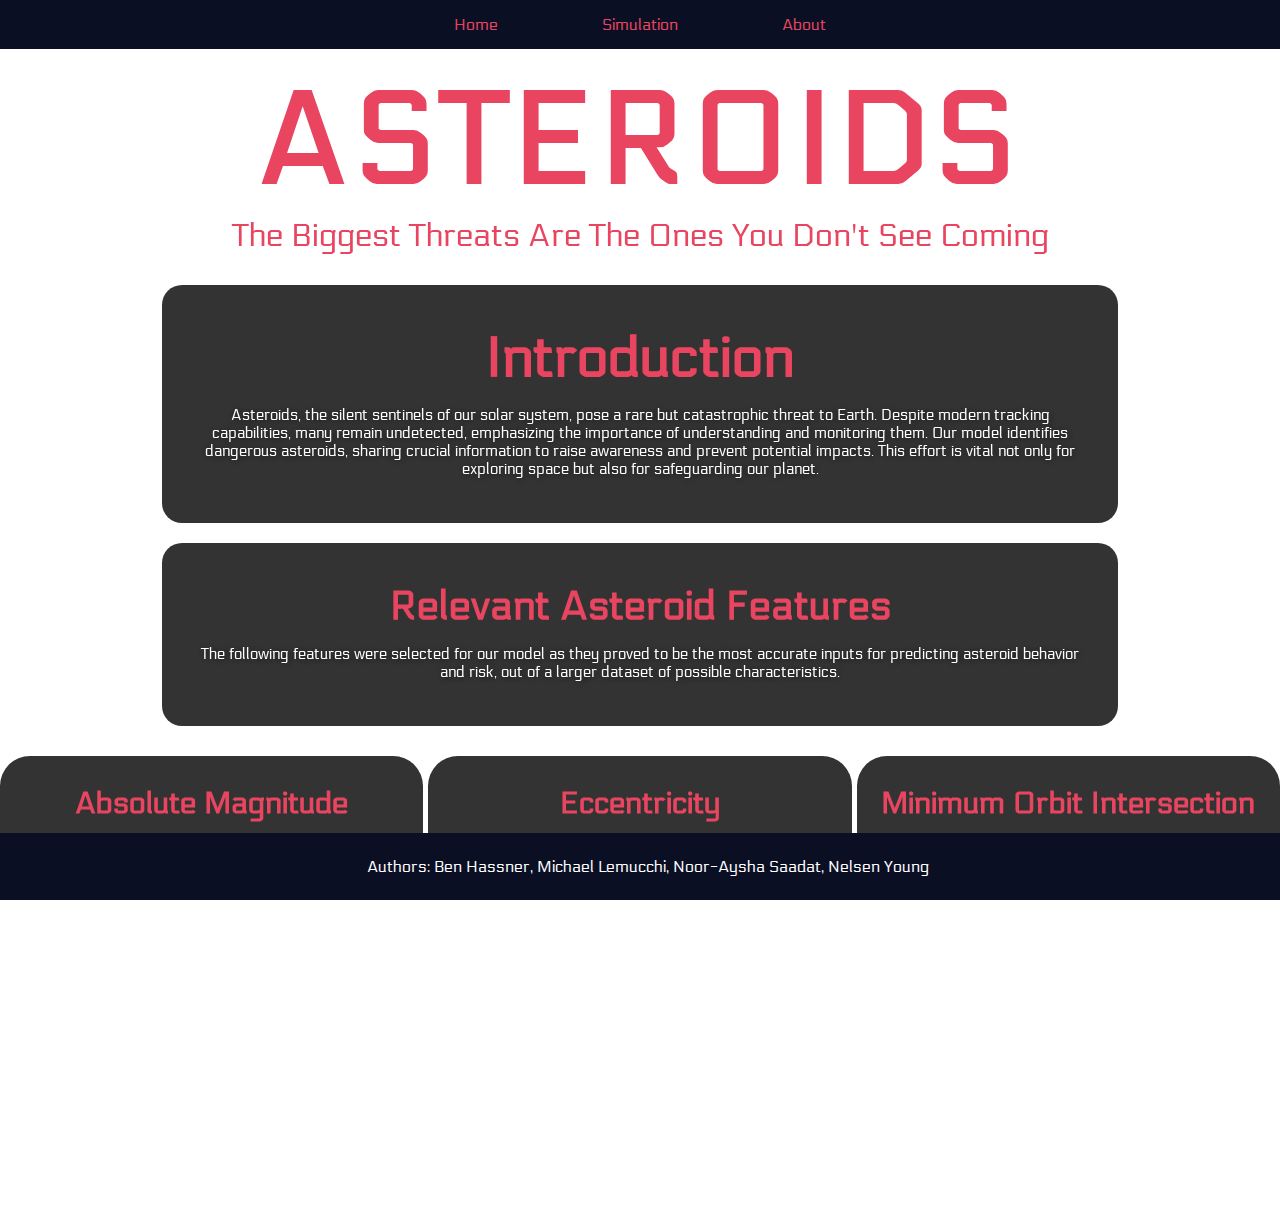
==== EDA/ASTEROIDS/Home Page/index.html @ dae1bbcb "neon title, changed spacing of subtitle" ====
<!DOCTYPE html>
<html lang="en">
<head>
    <meta charset="UTF-8">
    <meta name="viewport" content="width=device-width, initial-scale=1.0">
    <title>Asteroid Prediction</title>
    <link rel="stylesheet" href="style.css" type="text/css">
    <link href="https://fonts.googleapis.com/css2?family=Electrolize&display=swap" rel="stylesheet">
</head>
<body>

    <!-- Navigation -->
    <nav class="Navigation">
        <a href="#Home">Home</a>
        <a href="#Simulation">Simulation</a>
        <a href="#About">About</a>
    </nav>

    <!-- Video Background -->
    <div class="video-background">
        <iframe src="https://www.youtube.com/embed/K8zQaBtyq9Y?autoplay=1&mute=1&controls=0&loop=1&playlist=K8zQaBtyq9Y" 
        frameborder="0" allow="autoplay; fullscreen" allowfullscreen></iframe>
    </div>

    <!-- Title -->
    <header class="Title">
        <h1>ASTEROIDS</h1>
        <p>The Biggest Threats Are The Ones You Don't See Coming</p>
    </header>

    <!--BALLS BALLS BALLS BALLS BALLS BALLS BALLS BALLS--> 

    <!-- Main -->
    <main> 

        <!-- Introduction -->
        <div class="Introduction">
            <h2>Introduction</h2>
            <p>
                Asteroids, the silent sentinels of our solar system, pose a rare but catastrophic threat to Earth.
                Despite modern tracking capabilities, many remain undetected, emphasizing the importance of 
                understanding and monitoring them. Our model identifies dangerous asteroids, sharing crucial 
                information to raise awareness and prevent potential impacts. This effort is vital not only for 
                exploring space but also for safeguarding our planet.
            </p>
        </div>
        
        <!-- Features -->
        <div class="relevantFeatures">
            <h2>Relevant Asteroid Features</h2>
            <p>The following features were selected for our model as they proved to be the most accurate inputs for predicting
                asteroid behavior and risk, out of a larger dataset of possible characteristics.
            </p>
        </div>
    
            <section class="feature">

                <div>
                    <h3>Absolute Magnitude</h3>
                    <ul>
                        <li>Measures asteroid's brightness from a standard distance</li>
                        <li>Lower values indicate larger asteroids</li>
                    </ul>
                </div>

                <div>
                    <h3>Eccentricity</h3>
                    <ul>
                        <li>Describes the shape of the orbit</li>
                        <li>Higher values suggest more elongated orbits</li>
                    </ul>
                </div>

                <div>
                    <h3>Minimum Orbit Intersection</h3>
                    <ul>
                        <li>Measures closest approach to Earth's orbit</li>
                        <li>Key metric for impact risk assessment</li>
                    </ul>
                </div>

                <div>
                    <h3>Orbit Uncertainty</h3>
                    <ul>
                        <li>Indicates reliability of orbit data</li>
                        <li>Higher values mean greater prediction errors</li>
                    </ul>
                </div>

                <div>
                    <h3>Perihelion Distance</h3>
                    <ul>
                        <li>Closest distance to the Sun</li>
                        <li>Affects potential threat level to Earth</li>
                    </ul>
                </div>

                <div>
                    <h3>Relative Velocity</h3>
                    <ul>
                        <li>In kilometers per hour</li>
                        <li>Measures speed relative to Earth</li>
                        <li>Important for assessing kinetic impact potential</li>
                    </ul>
                </div>

            </section>
        
    </main>

    <!-- Footer -->
    <footer class="Authors">
        <p>Authors: Ben Hassner, Michael Lemucchi, Noor-Aysha Saadat, Nelsen Young</p>
    </footer>
</body>
</html>
---- EDA/ASTEROIDS/Home Page/style.css ----
body, html {
    width: 100vw;
    height: 100vh;
    margin: 0;
    padding: 0;
    overflow-x: hidden; /* Hide horizontal scroll */
    font-family: 'Electrolize', sans-serif;
 }
 
 .video-background {
    position: fixed;
    top: -20%; /* Adjust top to zoom in */
    left: -20%; /* Adjust left to zoom in */
    width: 140%; /* Increase width to cover adjustment */
    height: 140%; /* Increase height to cover adjustment */
    z-index: -1; /* Place behind everything */
 }
 
 .video-background iframe {
    position: absolute;
    top: 0;
    left: 0;
    width: 100%;
    height: 100%;
    pointer-events: none; /* Disables mouse events */
    filter: brightness(60%);
 }

 
 .Navigation {
    position: fixed;
    top: 0;
    width: 100%;
    background-color: rgba(10, 15, 36);
    z-index: 1000; 
    text-align: center;
    padding: 15px 0;
 }
 
 .Navigation a {
    color: #e94560;
    text-decoration: none;
    margin: 0 30px;
    padding: 10px 20px;
    border-radius: 5px;
    transition: background-color 0.3s, color 0.3s;
 }
 
 .Navigation a:hover {
    background-color: #0f3460;
    color: #ffffff;
    box-shadow: 0 2px 5px rgba(0, 0, 0, 0.2);
 }
 
 
 .Title {
    text-align: center;
    padding: 10px; 
    color: #FFF; 
 }
 
 .Title h1 {
    font-size: 8em;
    letter-spacing: 0.05em;
    color: #e94560; 
    margin-bottom: 0; 
    margin-top: 55px;
    animation: neon-pulse 2.0s infinite alternate; /* Neon pulse animation */
   }

   @keyframes neon-pulse {
      from {
         text-shadow: 
               -2px -2px 0 rgba(255, 255, 255, 0.5),  
               2px -2px 0 rgba(255, 255, 255, 0.5),
               -2px  2px 0 rgba(54, 51, 51, 0.5),
               2px  2px 0 rgba(255, 255, 255, 0.5),
               0px  0px 5px rgba(0, 0, 0, 0.5), /* Keep the 3D effect shadows */
               0 0 10px #e945de; /* Pink neon glow */
      }
      to {
         text-shadow: 
               -2px -2px 0 rgba(255, 255, 255, 0.5),  
               2px -2px 0 rgba(255, 255, 255, 0.5),
               -2px  2px 0 rgba(54, 51, 51, 0.5),
               2px  2px 0 rgba(255, 255, 255, 0.5),
               0px  0px 5px rgba(0, 0, 0, 0.5), /* Keep the 3D effect shadows */
               0 0 25px #e945de; /* Increase glow intensity */
      }
   }

 .Title p {
    font-size: 2em; 
    color: #e94560;
    margin: 0 0 20px 0;
 }
 
 .Introduction {
    margin: auto;
    padding: 30px;
    background-color: rgba(0, 0, 0, 0.8); 
    border-radius: 20px;
    width: 70%;
}

.relevantFeatures {
   margin: auto;
   margin-top: 20px;
   padding: 30px;
   background-color: rgba(0, 0, 0, 0.8); 
   border-radius: 20px;
   width: 70%;
}

.Introduction h2 {
    color: #e94560; /* Header colors */
    font-size: 3.5rem;
    margin: 10px;
    text-align: center;
}

.relevantFeatures h2 {
    color: #e94560; /* Header colors */
    font-size: 2.5rem;
    margin: 10px;
    text-align: center;
}

.Introduction p, .relevantFeatures p {
    text-shadow: 1px 1px 8px rgba(0,0,0,0.8); /* Text shadow for better readability */
    font-size: 15px;
    text-align: center;
    color: #FFF;
}


.feature {
    display: grid;
    grid-template-columns: repeat(3, 1fr); 
    gap: 5px;
    margin: 30px 0 80px 0;
    color: #FFF; 
 }

 .feature div {
    background-color: rgba(0, 0, 0, 0.8); 
    border-radius: 30px;
 }
 
 
 .feature h3 {
    font-size: 30px;
    color: #e94560;
    text-align: center;
 }
 
 .feature ul {
    list-style-type: disc; 
 }

 .feature ul > li {
    text-align: left;
    font-size: 18px;
 }
 


 .Authors {
    background-color: #0a0f24;
    color: white;
    padding: 8px;
    position: fixed;
    bottom: 0;
    width: 100%;
    font-size: 16px;
    text-align: center;
 }
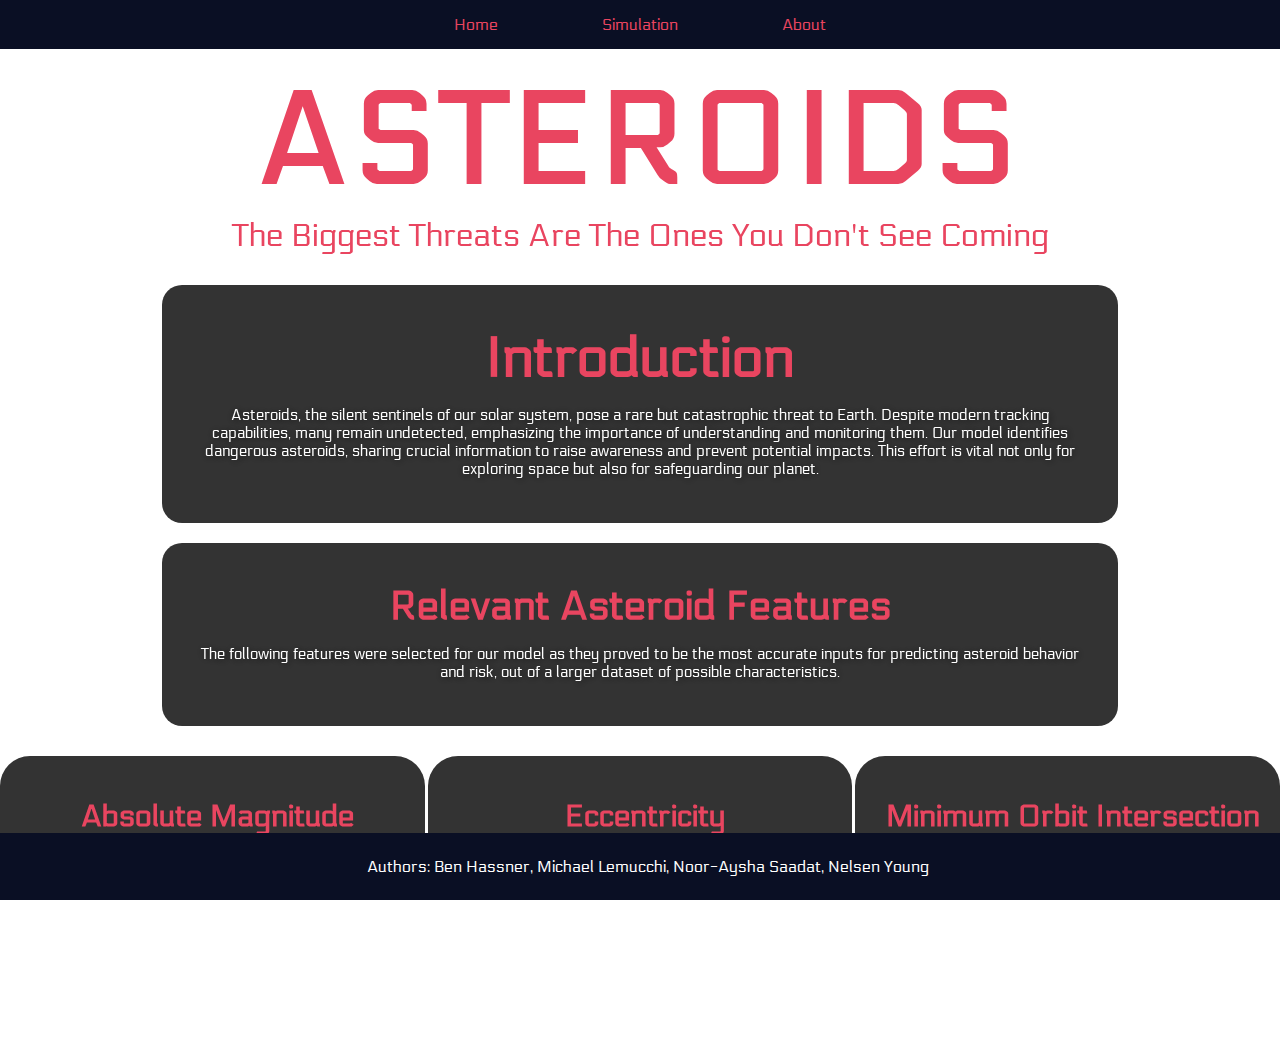
==== commit 362f7aaa: "V1.3" ====
--- a/EDA/ASTEROIDS/Home Page/index.html
+++ b/EDA/ASTEROIDS/Home Page/index.html
@@ -6,6 +6,7 @@
     <title>Asteroid Prediction</title>
     <link rel="stylesheet" href="style.css" type="text/css">
     <link href="https://fonts.googleapis.com/css2?family=Electrolize&display=swap" rel="stylesheet">
+    <script src="script.js" defer></script>
 </head>
 <body>
 
@@ -28,7 +29,6 @@
         <p>The Biggest Threats Are The Ones You Don't See Coming</p>
     </header>
 
-    <!--BALLS BALLS BALLS BALLS BALLS BALLS BALLS BALLS--> 
 
     <!-- Main -->
     <main> 
@@ -38,10 +38,10 @@
             <h2>Introduction</h2>
             <p>
                 Asteroids, the silent sentinels of our solar system, pose a rare but catastrophic threat to Earth.
-                Despite modern tracking capabilities, many remain undetected, emphasizing the importance of 
-                understanding and monitoring them. Our model identifies dangerous asteroids, sharing crucial 
-                information to raise awareness and prevent potential impacts. This effort is vital not only for 
-                exploring space but also for safeguarding our planet.
+               Despite modern tracking capabilities, many remain undetected, emphasizing the importance of
+               understanding and monitoring them. Our model identifies dangerous asteroids, sharing crucial
+               information to raise awareness and prevent potential impacts. This effort is vital not only for
+               exploring space but also for safeguarding our planet.
             </p>
         </div>
         
@@ -54,54 +54,77 @@
         </div>
     
             <section class="feature">
-
-                <div>
-                    <h3>Absolute Magnitude</h3>
-                    <ul>
-                        <li>Measures asteroid's brightness from a standard distance</li>
-                        <li>Lower values indicate larger asteroids</li>
-                    </ul>
+    
+                <div class="card">
+                    <div class="card-front">
+                        <h3>Absolute Magnitude</h3>
+                    </div>
+                    <div class="card-back">
+                        <p>Measures asteroid's brightness from a standard distance,
+                            Lower values indicate larger Asteroids
+                        </p>
+                    </div>
                 </div>
 
-                <div>
-                    <h3>Eccentricity</h3>
-                    <ul>
-                        <li>Describes the shape of the orbit</li>
-                        <li>Higher values suggest more elongated orbits</li>
-                    </ul>
+                <div class="card">
+                    <div class="card-front">
+                        <h3>Eccentricity</h3>
+                    </div>
+                    <div class="card-back">
+                        <p>
+                            Describes the shape of the orbit,
+                            Higher values suggest more elongated orbits
+                        </p>
+                    </div>
                 </div>
 
-                <div>
-                    <h3>Minimum Orbit Intersection</h3>
-                    <ul>
-                        <li>Measures closest approach to Earth's orbit</li>
-                        <li>Key metric for impact risk assessment</li>
-                    </ul>
+                <div class="card">
+                    <div class="card-front">
+                        <h3>Minimum Orbit Intersection</h3>
+                    </div>
+                    
+                    <div class="card-back">
+                        <p>
+                            Measures closest approach to Earth's orbit,
+                            Key metric for impact risk assessment
+                        </p>
+                    </div>
                 </div>
 
-                <div>
-                    <h3>Orbit Uncertainty</h3>
-                    <ul>
-                        <li>Indicates reliability of orbit data</li>
-                        <li>Higher values mean greater prediction errors</li>
-                    </ul>
+                <div class="card">
+                    <div class="card-front">
+                        <h3>Orbit Uncertainty</h3>
+                    </div>
+                    <div class="card-back">
+                        <p>
+                            Indicates reliability of orbit data,
+                            Higher values mean greater prediction errors
+                        </p>
+                    </div>
                 </div>
 
-                <div>
-                    <h3>Perihelion Distance</h3>
-                    <ul>
-                        <li>Closest distance to the Sun</li>
-                        <li>Affects potential threat level to Earth</li>
-                    </ul>
+                <div class="card">
+                    <div class="card-front">
+                        <h3>Perihelion Distance</h3>
+                    </div>
+                    <div class="card-back">
+                        <p>
+                            Closest distance to the Sun,
+                            Affects potential threat level to Earth
+                        </p>
+                    </div>
+                    
                 </div>
 
-                <div>
-                    <h3>Relative Velocity</h3>
-                    <ul>
-                        <li>In kilometers per hour</li>
-                        <li>Measures speed relative to Earth</li>
-                        <li>Important for assessing kinetic impact potential</li>
-                    </ul>
+                <div class="card">
+                    <div class="card-front">
+                        <h3>Relative Velocity</h3>
+                    </div>
+                    <div class="card-back">
+                        <p>In kilometers per hour, Measures speed relative to Earth,
+                            Important for assessing kinetic impact potential
+                        </p>
+                    </div>
                 </div>
 
             </section>
--- a/EDA/ASTEROIDS/Home Page/style.css
+++ b/EDA/ASTEROIDS/Home Page/style.css
@@ -23,7 +23,7 @@
     width: 100%;
     height: 100%;
     pointer-events: none; /* Disables mouse events */
-    filter: brightness(60%);
+    filter: brightness(600%);
  }
 
  
@@ -68,26 +68,27 @@
     animation: neon-pulse 2.0s infinite alternate; /* Neon pulse animation */
    }
 
-   @keyframes neon-pulse {
-      from {
-         text-shadow: 
-               -2px -2px 0 rgba(255, 255, 255, 0.5),  
-               2px -2px 0 rgba(255, 255, 255, 0.5),
-               -2px  2px 0 rgba(54, 51, 51, 0.5),
-               2px  2px 0 rgba(255, 255, 255, 0.5),
-               0px  0px 5px rgba(0, 0, 0, 0.5), /* Keep the 3D effect shadows */
-               0 0 10px #e945de; /* Pink neon glow */
-      }
-      to {
-         text-shadow: 
-               -2px -2px 0 rgba(255, 255, 255, 0.5),  
-               2px -2px 0 rgba(255, 255, 255, 0.5),
-               -2px  2px 0 rgba(54, 51, 51, 0.5),
-               2px  2px 0 rgba(255, 255, 255, 0.5),
-               0px  0px 5px rgba(0, 0, 0, 0.5), /* Keep the 3D effect shadows */
-               0 0 25px #e945de; /* Increase glow intensity */
-      }
+@keyframes neon-pulse {
+   from {
+      text-shadow: 
+            -2px -2px 0 rgba(255, 255, 255, 0.5),  
+            2px -2px 0 rgba(255, 255, 255, 0.5),
+            -2px  2px 0 rgba(54, 51, 51, 0.5),
+            2px  2px 0 rgba(255, 255, 255, 0.5),
+            0px  0px 5px rgba(0, 0, 0, 0.5), /* Keep the 3D effect shadows */
+            0 0 10px #e945de; /* Pink neon glow */
    }
+   to {
+      text-shadow: 
+            -2px -2px 0 rgba(255, 255, 255, 0.5),  
+            2px -2px 0 rgba(255, 255, 255, 0.5),
+            -2px  2px 0 rgba(54, 51, 51, 0.5),
+            2px  2px 0 rgba(255, 255, 255, 0.5),
+            0px  0px 5px rgba(0, 0, 0, 0.5), /* Keep the 3D effect shadows */
+            0 0 25px #e945de; /* Increase glow intensity */
+   }
+}
+
 
  .Title p {
     font-size: 2em; 
@@ -135,35 +136,52 @@
 
 
 .feature {
-    display: grid;
-    grid-template-columns: repeat(3, 1fr); 
-    gap: 5px;
-    margin: 30px 0 80px 0;
-    color: #FFF; 
- }
+   display: grid;
+   grid-template-columns: repeat(3, 1fr); 
+   gap: 3px;
+   margin: 30px 0 80px 0;
+   color: #FFF; 
+   perspective: 1000px; /* Needed for the flip effect */
+}
 
- .feature div {
-    background-color: rgba(0, 0, 0, 0.8); 
-    border-radius: 30px;
- }
- 
- 
- .feature h3 {
-    font-size: 30px;
-    color: #e94560;
-    text-align: center;
- }
- 
- .feature ul {
-    list-style-type: disc; 
- }
+.card {
+   background-color: rgba(0, 0, 0, 0.8); 
+   border-radius: 30px;
+   position: relative;
+   height: 100px; /* adjust based on content */
+   transform-style: preserve-3d;
+   transition: transform 0.5s;
+   padding: 5px;
+}
 
- .feature ul > li {
-    text-align: left;
-    font-size: 18px;
- }
- 
+.card-front, .card-back {
+   position: absolute;
+   width: 100%;
+   height: 100%;
+   backface-visibility: hidden; /* Prevents the back from being visible when flipped */
+   display: flex;
+   align-items: center;
+   justify-content: center;
+   border-radius: 30px;
+}
 
+
+.card-back {
+   transform: rotateY(180deg);
+   color: white;
+   text-align: center;
+}
+
+.card.flipped {
+   transform: rotateY(180deg);
+}
+
+.feature h3 {
+   font-size: 30px;
+   color: #e94560;
+   text-align: center;
+}
+   
 
  .Authors {
     background-color: #0a0f24;
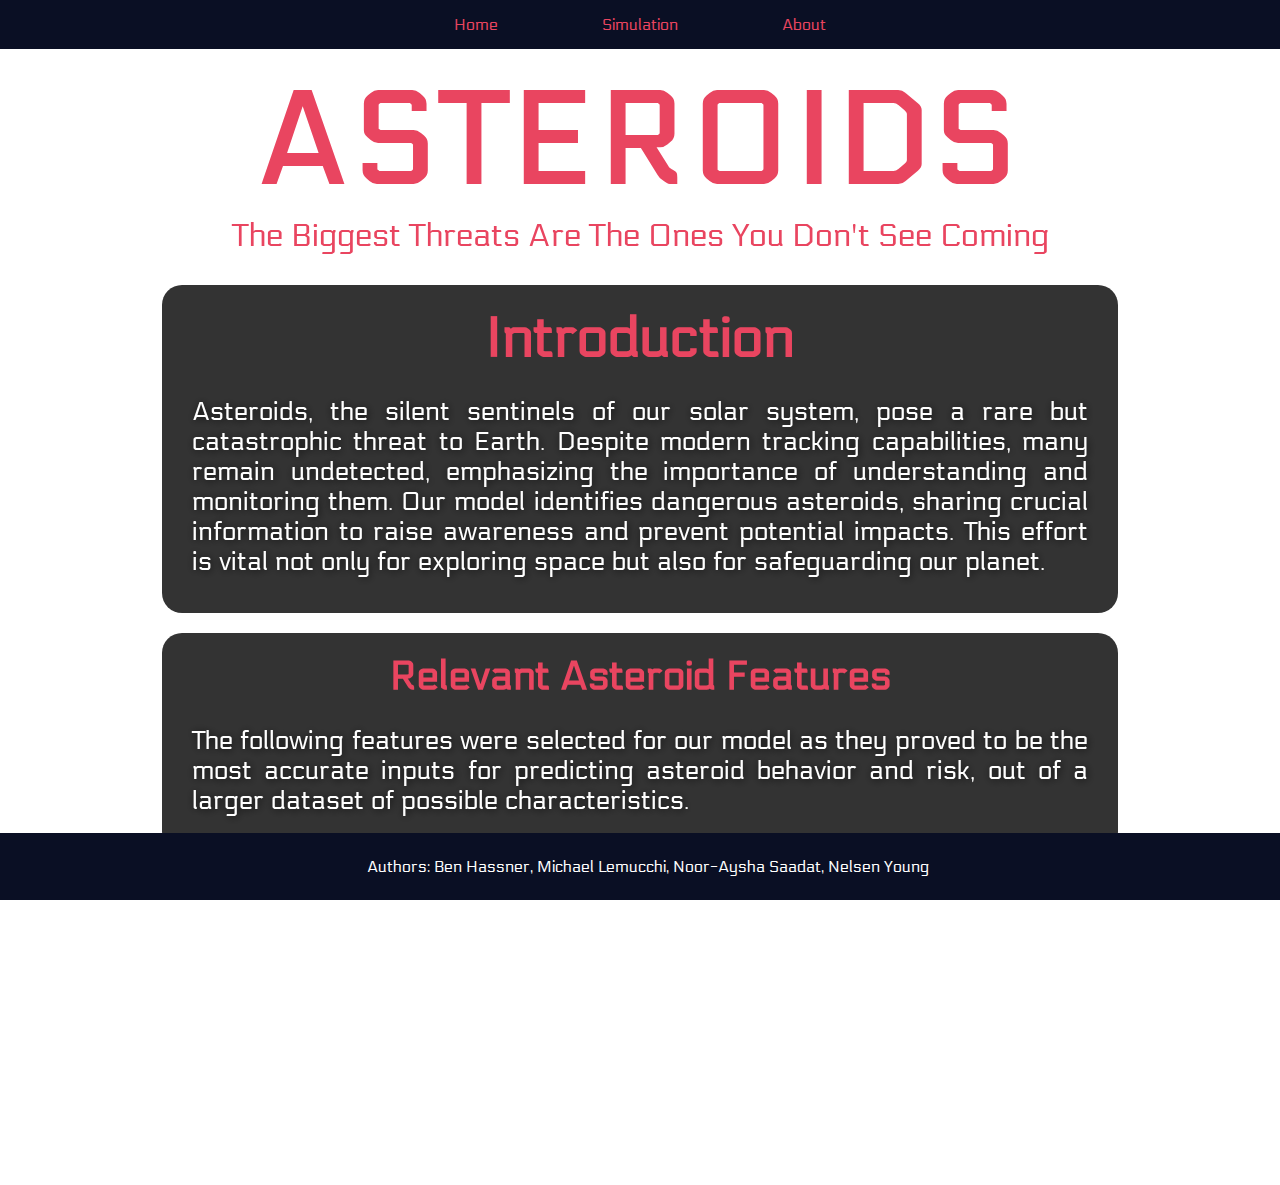
==== commit 24ce6015: "all the changes I've ever made in the history of all of time testicle" ====
--- a/EDA/ASTEROIDS/Home Page/index.html
+++ b/EDA/ASTEROIDS/Home Page/index.html
@@ -37,7 +37,7 @@
         <div class="Introduction">
             <h2>Introduction</h2>
             <p>
-                Asteroids, the silent sentinels of our solar system, pose a rare but catastrophic threat to Earth.
+               Asteroids, the silent sentinels of our solar system, pose a rare but catastrophic threat to Earth.
                Despite modern tracking capabilities, many remain undetected, emphasizing the importance of
                understanding and monitoring them. Our model identifies dangerous asteroids, sharing crucial
                information to raise awareness and prevent potential impacts. This effort is vital not only for
@@ -60,8 +60,8 @@
                         <h3>Absolute Magnitude</h3>
                     </div>
                     <div class="card-back">
-                        <p>Measures asteroid's brightness from a standard distance,
-                            Lower values indicate larger Asteroids
+                        <p>Measures asteroid's brightness from a standard distance.
+                            Lower values indicate larger asteroids 
                         </p>
                     </div>
                 </div>
@@ -72,7 +72,7 @@
                     </div>
                     <div class="card-back">
                         <p>
-                            Describes the shape of the orbit,
+                            Describes the shape of the orbit.
                             Higher values suggest more elongated orbits
                         </p>
                     </div>
@@ -85,8 +85,8 @@
                     
                     <div class="card-back">
                         <p>
-                            Measures closest approach to Earth's orbit,
-                            Key metric for impact risk assessment
+                            Measures closest approach to Earth's orbit.
+                            This is a key metric for impact risk assessment.
                         </p>
                     </div>
                 </div>
@@ -97,7 +97,7 @@
                     </div>
                     <div class="card-back">
                         <p>
-                            Indicates reliability of orbit data,
+                            Indicates reliability of orbit data.
                             Higher values mean greater prediction errors
                         </p>
                     </div>
@@ -109,7 +109,7 @@
                     </div>
                     <div class="card-back">
                         <p>
-                            Closest distance to the Sun,
+                            Closest distance to the Sun.
                             Affects potential threat level to Earth
                         </p>
                     </div>
--- a/EDA/ASTEROIDS/Home Page/style.css
+++ b/EDA/ASTEROIDS/Home Page/style.css
@@ -23,7 +23,7 @@
     width: 100%;
     height: 100%;
     pointer-events: none; /* Disables mouse events */
-    filter: brightness(600%);
+    filter: brightness(60%);
  }
 
  
@@ -98,7 +98,7 @@
  
  .Introduction {
     margin: auto;
-    padding: 30px;
+    padding: 10px 30px 10px 30px;
     background-color: rgba(0, 0, 0, 0.8); 
     border-radius: 20px;
     width: 70%;
@@ -107,7 +107,7 @@
 .relevantFeatures {
    margin: auto;
    margin-top: 20px;
-   padding: 30px;
+   padding: 10px 30px 10px 30px;
    background-color: rgba(0, 0, 0, 0.8); 
    border-radius: 20px;
    width: 70%;
@@ -129,8 +129,8 @@
 
 .Introduction p, .relevantFeatures p {
     text-shadow: 1px 1px 8px rgba(0,0,0,0.8); /* Text shadow for better readability */
-    font-size: 15px;
-    text-align: center;
+    font-size: 26px;
+    text-align: justify;
     color: #FFF;
 }
 
@@ -150,7 +150,7 @@
    position: relative;
    height: 100px; /* adjust based on content */
    transform-style: preserve-3d;
-   transition: transform 0.5s;
+   transition: transform 1s;
    padding: 5px;
 }
 
@@ -165,15 +165,22 @@
    border-radius: 30px;
 }
 
+.card-back p {
+   text-align: center;
+   padding: 5px 15px 5px 15px;
+   margin: 5px;
+   font-size: 18px;
+}
+
 
 .card-back {
-   transform: rotateY(180deg);
+   transform: rotateX(180deg);
    color: white;
    text-align: center;
 }
 
 .card.flipped {
-   transform: rotateY(180deg);
+   transform: rotateX(180deg);
 }
 
 .feature h3 {
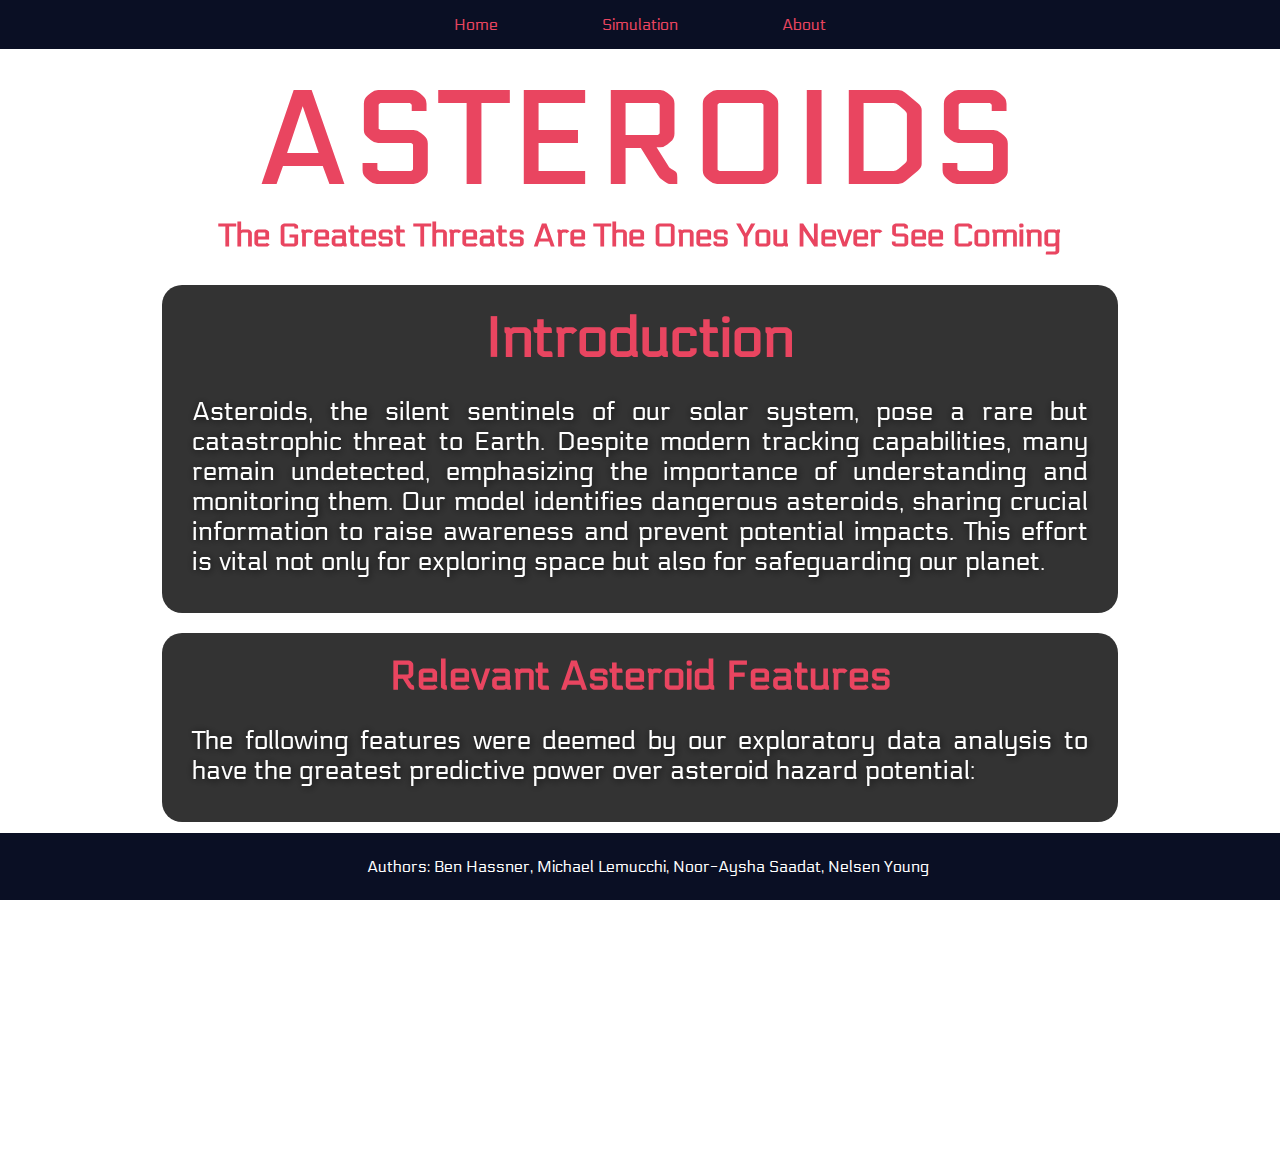
==== commit 1c82aaa0: "made cards scale when hovered over, changed minor font stuff" ====
--- a/EDA/ASTEROIDS/Home Page/index.html
+++ b/EDA/ASTEROIDS/Home Page/index.html
@@ -26,7 +26,7 @@
     <!-- Title -->
     <header class="Title">
         <h1>ASTEROIDS</h1>
-        <p>The Biggest Threats Are The Ones You Don't See Coming</p>
+        <p>The Greatest Threats Are The Ones You Never See Coming</p>
     </header>
 
 
@@ -48,8 +48,9 @@
         <!-- Features -->
         <div class="relevantFeatures">
             <h2>Relevant Asteroid Features</h2>
-            <p>The following features were selected for our model as they proved to be the most accurate inputs for predicting
-                asteroid behavior and risk, out of a larger dataset of possible characteristics.
+            <p>
+                The following features were deemed by our exploratory data analysis to
+                have the greatest predictive power over asteroid hazard potential:
             </p>
         </div>
     
@@ -60,8 +61,8 @@
                         <h3>Absolute Magnitude</h3>
                     </div>
                     <div class="card-back">
-                        <p>Measures asteroid's brightness from a standard distance.
-                            Lower values indicate larger asteroids 
+                        <p>Measures an asteroid's intrinsic brightness, as if it were 1 AU 
+                            from both the Sun and the observer. Lower values indicate larger asteroids.
                         </p>
                     </div>
                 </div>
@@ -72,8 +73,9 @@
                     </div>
                     <div class="card-back">
                         <p>
-                            Describes the shape of the orbit.
-                            Higher values suggest more elongated orbits
+                            Eccentricity measures how elongated an asteroid's orbit is. 
+                            A value of 0 indicates a circular orbit, while values closer to 1 
+                            indicate more elongated orbits.
                         </p>
                     </div>
                 </div>
@@ -85,8 +87,8 @@
                     
                     <div class="card-back">
                         <p>
-                            Measures closest approach to Earth's orbit.
-                            This is a key metric for impact risk assessment.
+                            The smallest distance between the orbital paths of an asteroid and Earth, 
+                            indicating potential close approaches.
                         </p>
                     </div>
                 </div>
@@ -97,8 +99,8 @@
                     </div>
                     <div class="card-back">
                         <p>
-                            Indicates reliability of orbit data.
-                            Higher values mean greater prediction errors
+                            Measures how precisely an asteroid's orbit is known. Lower values 
+                            indicate a more precisely determined orbit.
                         </p>
                     </div>
                 </div>
@@ -109,8 +111,8 @@
                     </div>
                     <div class="card-back">
                         <p>
-                            Closest distance to the Sun.
-                            Affects potential threat level to Earth
+                            Perihelion distance is the closest distance between an 
+                            asteroid and the Sun.
                         </p>
                     </div>
                     
@@ -121,8 +123,8 @@
                         <h3>Relative Velocity</h3>
                     </div>
                     <div class="card-back">
-                        <p>In kilometers per hour, Measures speed relative to Earth,
-                            Important for assessing kinetic impact potential
+                        <p>The speed (in kilometers per hour) at which an asteroid moves 
+                            relative to Earth during close approaches.
                         </p>
                     </div>
                 </div>
--- a/EDA/ASTEROIDS/Home Page/style.css
+++ b/EDA/ASTEROIDS/Home Page/style.css
@@ -94,6 +94,13 @@
     font-size: 2em; 
     color: #e94560;
     margin: 0 0 20px 0;
+    font-weight: 1000;
+    text-shadow: 
+            -2px -2px 0 rgba(255, 255, 255, 0.5),  
+            2px -2px 0 rgba(255, 255, 255, 0.5),
+            -2px  2px 0 rgba(54, 51, 51, 0.5),
+            2px  2px 0 rgba(255, 255, 255, 0.5),
+            0px  0px 5px rgba(0, 0, 0, 0.5), /* Keep the 3D effect shadows */
  }
  
  .Introduction {
@@ -152,6 +159,12 @@
    transform-style: preserve-3d;
    transition: transform 1s;
    padding: 5px;
+}
+
+.card:hover {
+   cursor: pointer; /* This changes the cursor to a hand (pointer) */
+   transform: scale(1.05); /* Adds a scaling effect on hover */
+   transition-duration: 0.45s;
 }
 
 .card-front, .card-back {
@@ -172,7 +185,6 @@
    font-size: 18px;
 }
 
-
 .card-back {
    transform: rotateX(180deg);
    color: white;
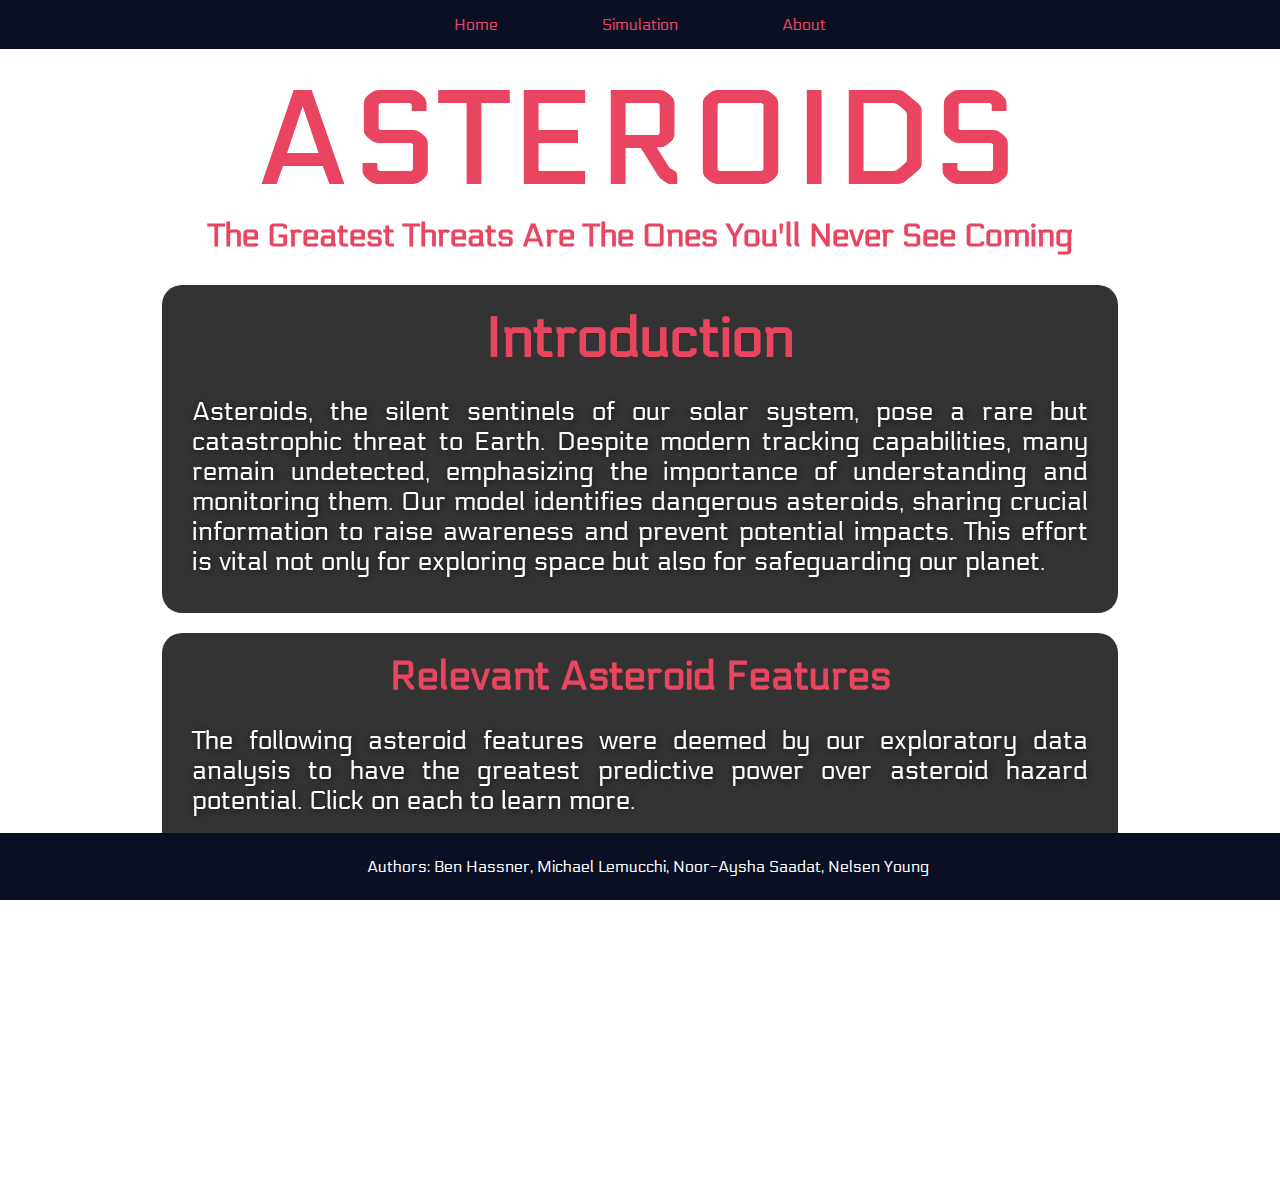
==== commit cd2cec0d: "modified webpage a bit, visualized DTC and got feature importances" ====
--- a/EDA/ASTEROIDS/Home Page/index.html
+++ b/EDA/ASTEROIDS/Home Page/index.html
@@ -26,7 +26,7 @@
     <!-- Title -->
     <header class="Title">
         <h1>ASTEROIDS</h1>
-        <p>The Greatest Threats Are The Ones You Never See Coming</p>
+        <p>The Greatest Threats Are The Ones You'll Never See Coming</p>
     </header>
 
 
@@ -49,8 +49,9 @@
         <div class="relevantFeatures">
             <h2>Relevant Asteroid Features</h2>
             <p>
-                The following features were deemed by our exploratory data analysis to
-                have the greatest predictive power over asteroid hazard potential:
+                The following asteroid features were deemed by our exploratory data analysis to
+                have the greatest predictive power over asteroid hazard potential. Click on each
+                to learn more.
             </p>
         </div>
     
@@ -73,7 +74,7 @@
                     </div>
                     <div class="card-back">
                         <p>
-                            Eccentricity measures how elongated an asteroid's orbit is. 
+                            Measures how elongated an asteroid's orbit is. 
                             A value of 0 indicates a circular orbit, while values closer to 1 
                             indicate more elongated orbits.
                         </p>
@@ -111,8 +112,7 @@
                     </div>
                     <div class="card-back">
                         <p>
-                            Perihelion distance is the closest distance between an 
-                            asteroid and the Sun.
+                            The smallest distance between an asteroid and the Sun.
                         </p>
                     </div>
                     
--- a/EDA/ASTEROIDS/Home Page/style.css
+++ b/EDA/ASTEROIDS/Home Page/style.css
@@ -23,7 +23,7 @@
     width: 100%;
     height: 100%;
     pointer-events: none; /* Disables mouse events */
-    filter: brightness(60%);
+    filter: brightness(70%);
  }
 
  
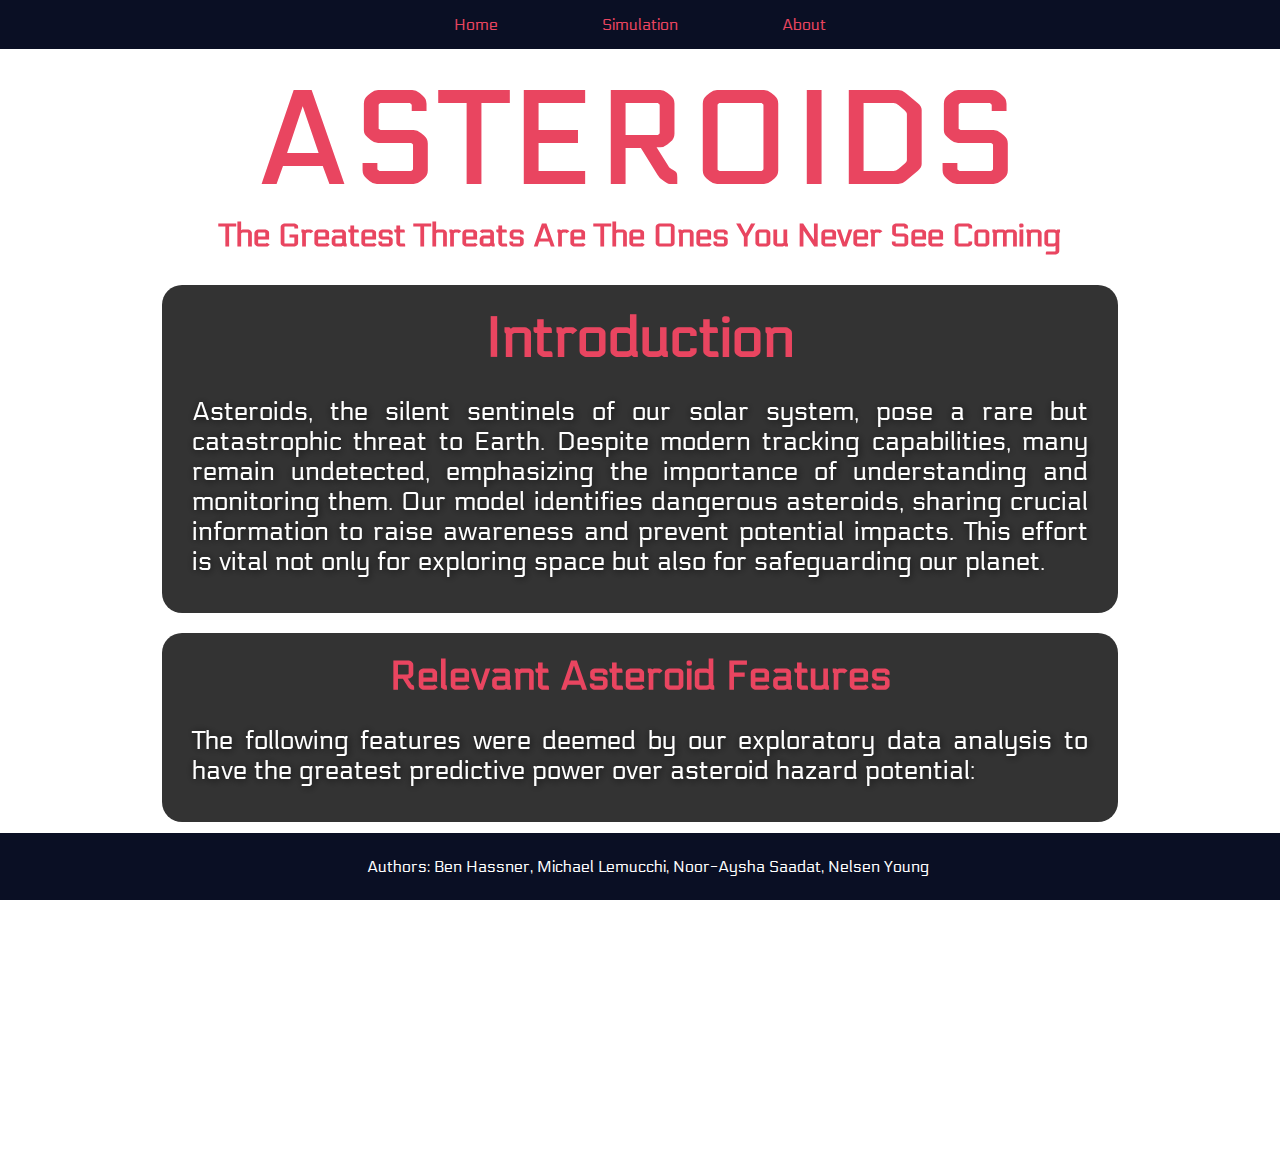
==== commit bbd6edeb: "created hazardous page and reroute to landing page" ====
--- a/EDA/ASTEROIDS/Home Page/index.html
+++ b/EDA/ASTEROIDS/Home Page/index.html
@@ -12,9 +12,9 @@
 
     <!-- Navigation -->
     <nav class="Navigation">
-        <a href="#Home">Home</a>
-        <a href="#Simulation">Simulation</a>
-        <a href="#About">About</a>
+        <a href="index.html">Home</a>
+        <a href="">Simulation</a>
+        <a href="">About</a>
     </nav>
 
     <!-- Video Background -->
@@ -26,7 +26,7 @@
     <!-- Title -->
     <header class="Title">
         <h1>ASTEROIDS</h1>
-        <p>The Greatest Threats Are The Ones You'll Never See Coming</p>
+        <p>The Greatest Threats Are The Ones You Never See Coming</p>
     </header>
 
 
@@ -49,9 +49,8 @@
         <div class="relevantFeatures">
             <h2>Relevant Asteroid Features</h2>
             <p>
-                The following asteroid features were deemed by our exploratory data analysis to
-                have the greatest predictive power over asteroid hazard potential. Click on each
-                to learn more.
+                The following features were deemed by our exploratory data analysis to
+                have the greatest predictive power over asteroid hazard potential:
             </p>
         </div>
     
@@ -74,7 +73,7 @@
                     </div>
                     <div class="card-back">
                         <p>
-                            Measures how elongated an asteroid's orbit is. 
+                            Eccentricity measures how elongated an asteroid's orbit is. 
                             A value of 0 indicates a circular orbit, while values closer to 1 
                             indicate more elongated orbits.
                         </p>
@@ -112,7 +111,8 @@
                     </div>
                     <div class="card-back">
                         <p>
-                            The smallest distance between an asteroid and the Sun.
+                            Perihelion distance is the closest distance between an 
+                            asteroid and the Sun.
                         </p>
                     </div>
                     
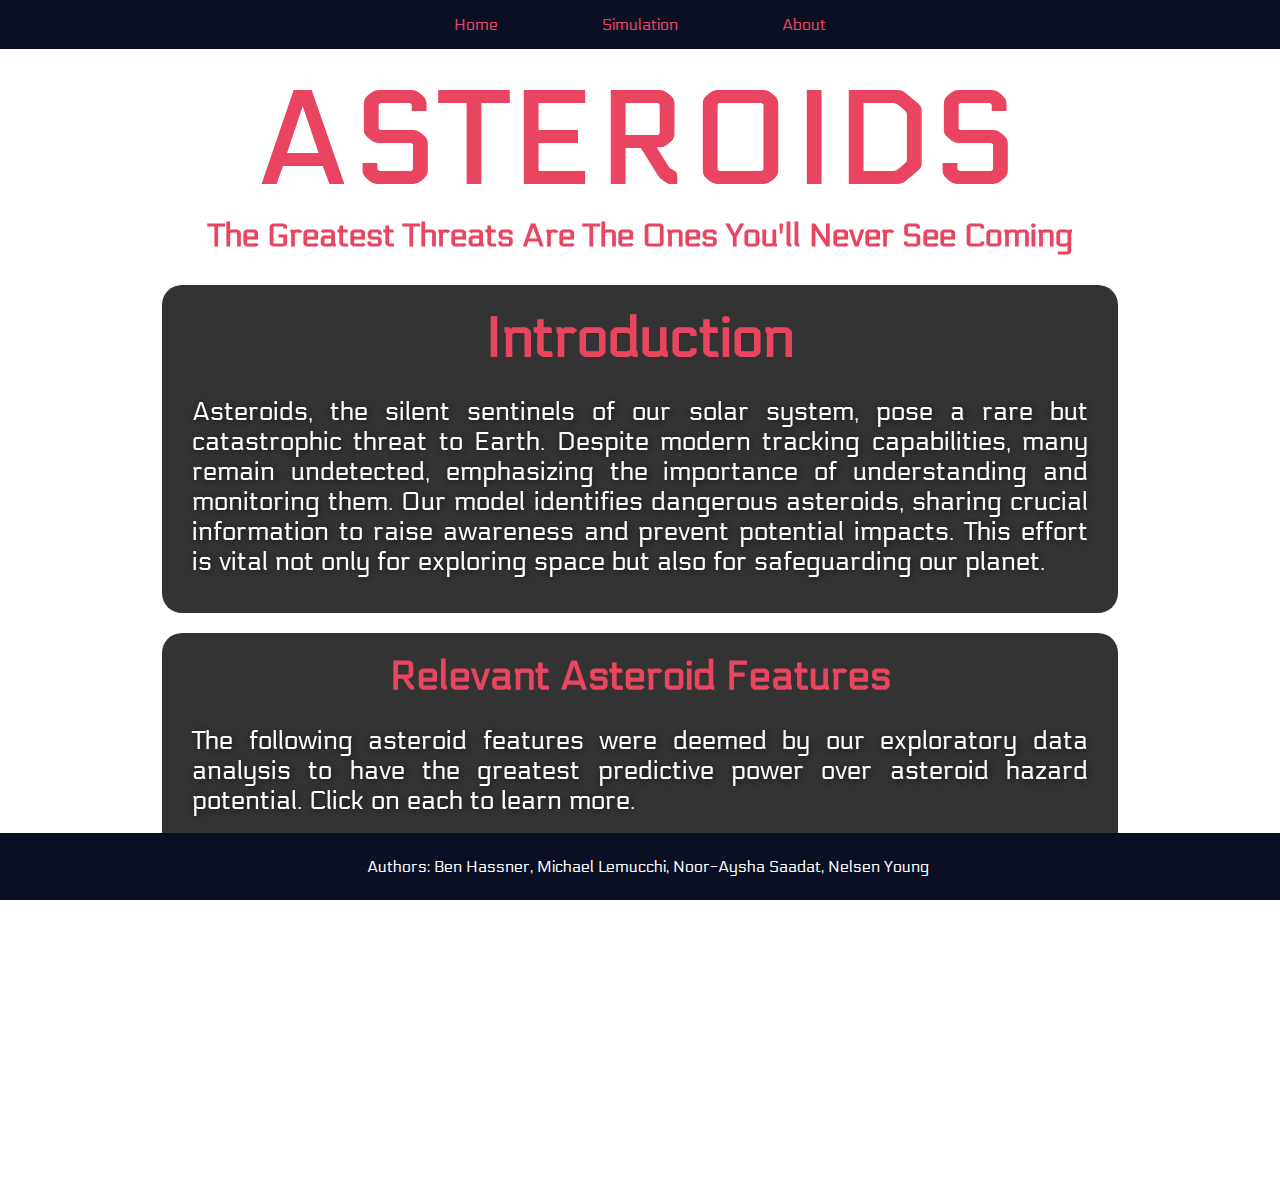
==== commit c0fab46f: "Merge branch 'Ben' of https://github.com/nsaadat01/ecs-171-project into Michael" ====
--- a/EDA/ASTEROIDS/Home Page/index.html
+++ b/EDA/ASTEROIDS/Home Page/index.html
@@ -26,7 +26,7 @@
     <!-- Title -->
     <header class="Title">
         <h1>ASTEROIDS</h1>
-        <p>The Greatest Threats Are The Ones You Never See Coming</p>
+        <p>The Greatest Threats Are The Ones You'll Never See Coming</p>
     </header>
 
 
@@ -49,8 +49,9 @@
         <div class="relevantFeatures">
             <h2>Relevant Asteroid Features</h2>
             <p>
-                The following features were deemed by our exploratory data analysis to
-                have the greatest predictive power over asteroid hazard potential:
+                The following asteroid features were deemed by our exploratory data analysis to
+                have the greatest predictive power over asteroid hazard potential. Click on each
+                to learn more.
             </p>
         </div>
     
@@ -73,7 +74,7 @@
                     </div>
                     <div class="card-back">
                         <p>
-                            Eccentricity measures how elongated an asteroid's orbit is. 
+                            Measures how elongated an asteroid's orbit is. 
                             A value of 0 indicates a circular orbit, while values closer to 1 
                             indicate more elongated orbits.
                         </p>
@@ -111,8 +112,7 @@
                     </div>
                     <div class="card-back">
                         <p>
-                            Perihelion distance is the closest distance between an 
-                            asteroid and the Sun.
+                            The smallest distance between an asteroid and the Sun.
                         </p>
                     </div>
                     
